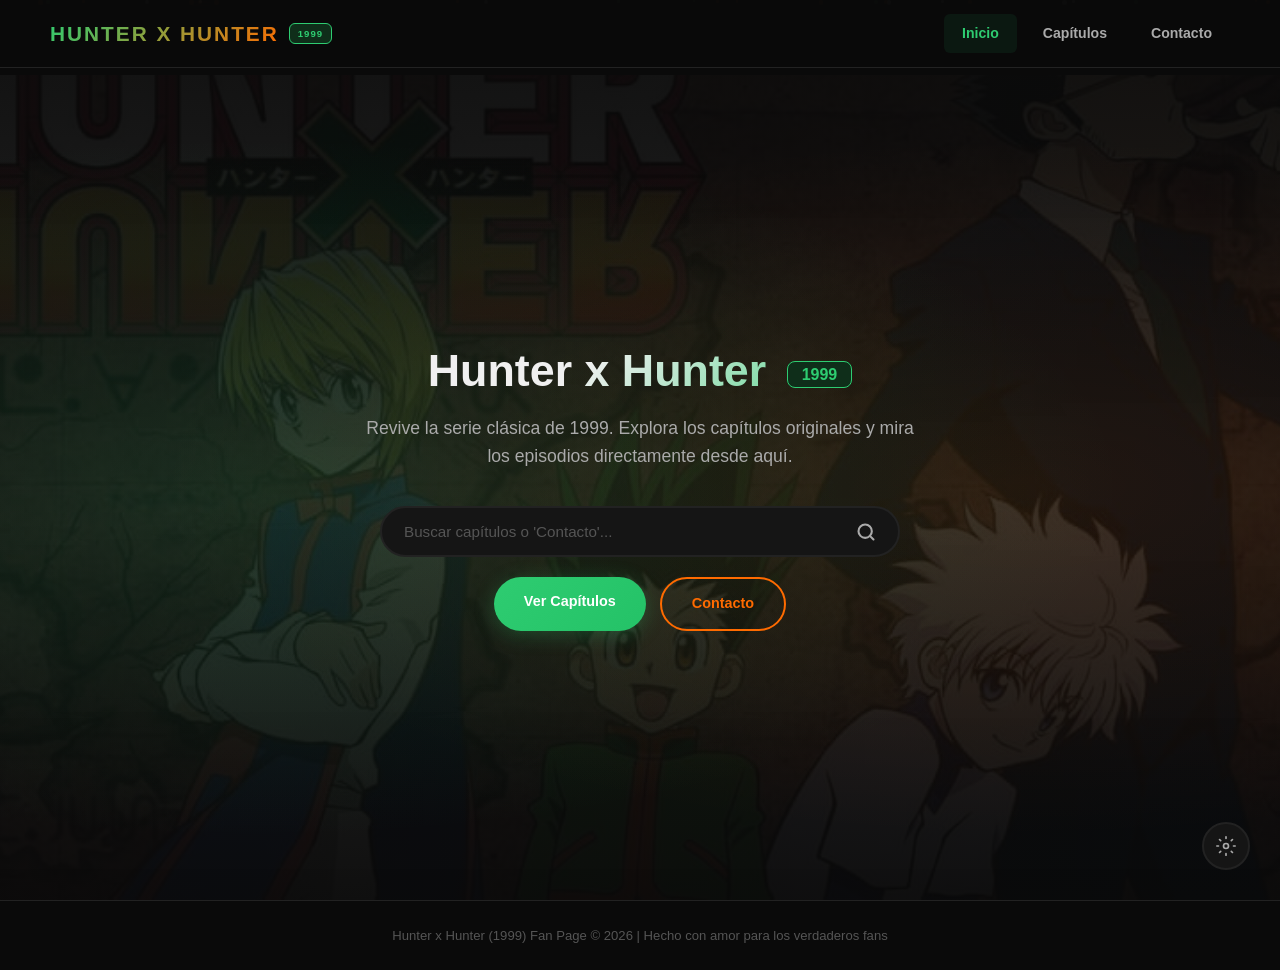
==== html/index.html @ 847d440f "Add files via upload" ====
<!DOCTYPE html>
<html lang="es">
<head>
  <meta charset="UTF-8">
  <meta name="viewport" content="width=device-width, initial-scale=1.0">
  <title>Hunter x Hunter (1999) - Fan Page</title>
  <link rel="icon" type="image/jpeg" href="../img/LOGO.jpg">
  <link rel="stylesheet" href="../css/styles.css">
</head>
<body>

  <div id="particles"></div>

  <div class="theme-toggle" id="themeToggle" title="Personalizar colores">
    <svg width="20" height="20" viewBox="0 0 24 24" fill="none" stroke="currentColor" stroke-width="2" stroke-linecap="round" stroke-linejoin="round"><circle cx="12" cy="12" r="3"/><path d="M12 1v2M12 21v2M4.22 4.22l1.42 1.42M18.36 18.36l1.42 1.42M1 12h2M21 12h2M4.22 19.78l1.42-1.42M18.36 5.64l1.42-1.42"/></svg>
  </div>

  <div class="theme-panel" id="themePanel">
    <h3>Personalizar Colores</h3>
    <div class="preset-themes">
      <button class="preset-btn active" data-theme="hunter" title="Hunter x Hunter">HxH</button>
      <button class="preset-btn" data-theme="dark" title="Oscuro">Oscuro</button>
      <button class="preset-btn" data-theme="neon" title="Neon">Neon</button>
      <button class="preset-btn" data-theme="fire" title="Fuego">Fuego</button>
    </div>
    <div class="color-pickers">
      <label><span>Fondo</span><input type="color" id="colorBg" value="#0a0a0a"></label>
      <label><span>Verde</span><input type="color" id="colorGreen" value="#2ecc71"></label>
      <label><span>Naranja</span><input type="color" id="colorOrange" value="#ff6b00"></label>
      <label><span>Texto</span><input type="color" id="colorText" value="#f0f0f0"></label>
    </div>
    <button class="reset-colors" id="resetColors">Restablecer</button>
  </div>

  <header>
    <div class="logo">
      <h1>Hunter x Hunter</h1>
      <span class="logo-badge">1999</span>
    </div>
    <button class="hamburger" id="hamburger" aria-label="Menú">
      <span></span><span></span><span></span>
    </button>
    <nav id="nav">
      <a href="#" class="nav-link active" data-section="inicio">Inicio</a>
      <a href="#" class="nav-link" data-section="capitulos">Capítulos</a>
      <a href="#" class="nav-link" data-section="contacto">Contacto</a>
    </nav>
  </header>

  <main>

    <section id="inicio" class="section active">
      <div class="hero">
        <div class="hero-content">
          <h2 class="hero-title">Hunter x Hunter <span class="version-badge">1999</span></h2>
          <p class="hero-subtitle">Revive la serie clásica de 1999. Explora los capítulos originales y mira los episodios directamente desde aquí.</p>
          
          <div class="search-container">
            <div class="search-box">
              <input type="text" id="searchInput" placeholder="Buscar capítulos o 'Contacto'..." autocomplete="off">
              <button id="searchBtn">
                <svg width="20" height="20" viewBox="0 0 24 24" fill="none" stroke="currentColor" stroke-width="2.5" stroke-linecap="round" stroke-linejoin="round"><circle cx="11" cy="11" r="8"/><line x1="21" y1="21" x2="16.65" y2="16.65"/></svg>
              </button>
            </div>
            <div id="searchResults" class="search-results"></div>
          </div>

          <div class="hero-buttons">
            <a href="#" class="btn btn-primary nav-link" data-section="capitulos">Ver Capítulos</a>
            <a href="#" class="btn btn-secondary nav-link" data-section="contacto">Contacto</a>
          </div>
        </div>
      </div>
    </section>

    <section id="capitulos" class="section">
      <div class="section-header">
        <h2>Capítulos de Hunter x Hunter (1999)</h2>
        <p>92 episodios completos de la serie clásica de 1999 en español latino</p>
      </div>

      <div class="filter-bar">
        <input type="text" id="chapterFilter" placeholder="Filtrar capítulos..." autocomplete="off">
      </div>

      <div class="chapters-grid" id="chaptersGrid">
      </div>
    </section>

    <section id="contacto" class="section">
      <div class="contact-container">
        <div class="contact-card">
          <div class="contact-avatar">
            <span>G</span>
          </div>
          <h2>Información de Contacto</h2>
          <p class="contact-desc">Creador de esta fan page dedicada a Hunter x Hunter (1999)</p>
          <div class="contact-info">
            <div class="contact-item">
              <span class="contact-icon">
                <svg width="20" height="20" viewBox="0 0 24 24" fill="none" stroke="currentColor" stroke-width="2" stroke-linecap="round" stroke-linejoin="round"><path d="M4 4h16c1.1 0 2 .9 2 2v12c0 1.1-.9 2-2 2H4c-1.1 0-2-.9-2-2V6c0-1.1.9-2 2-2z"/><polyline points="22,6 12,13 2,6"/></svg>
              </span>
              <span>gonfreecss@hunterxhunter-fan.com</span>
            </div>
            <div class="contact-item">
              <span class="contact-icon">
                <svg width="20" height="20" viewBox="0 0 24 24" fill="none" stroke="currentColor" stroke-width="2" stroke-linecap="round" stroke-linejoin="round"><path d="M21 10c0 7-9 13-9 13s-9-6-9-13a9 9 0 0 1 18 0z"/><circle cx="12" cy="10" r="3"/></svg>
              </span>
              <span>Ciudad de Yorknew, Mundo Hunter</span>
            </div>
            <div class="contact-item">
              <span class="contact-icon">
                <svg width="20" height="20" viewBox="0 0 24 24" fill="none" stroke="currentColor" stroke-width="2" stroke-linecap="round" stroke-linejoin="round"><path d="M22 16.92v3a2 2 0 0 1-2.18 2 19.79 19.79 0 0 1-8.63-3.07 19.5 19.5 0 0 1-6-6 19.79 19.79 0 0 1-3.07-8.67A2 2 0 0 1 4.11 2h3a2 2 0 0 1 2 1.72 12.84 12.84 0 0 0 .7 2.81 2 2 0 0 1-.45 2.11L8.09 9.91a16 16 0 0 0 6 6l1.27-1.27a2 2 0 0 1 2.11-.45 12.84 12.84 0 0 0 2.81.7A2 2 0 0 1 22 16.92z"/></svg>
              </span>
              <span>+52 123 456 7890</span>
            </div>
          </div>
        </div>
      </div>
    </section>

  </main>

  <div class="video-modal" id="videoModal">
    <div class="video-overlay" id="videoOverlay"></div>
    <div class="video-modal-content">
      <div class="video-modal-header">
        <h3 id="videoTitle">Episodio</h3>
        <button class="video-close" id="videoClose">
          <svg width="24" height="24" viewBox="0 0 24 24" fill="none" stroke="currentColor" stroke-width="2.5" stroke-linecap="round" stroke-linejoin="round"><line x1="18" y1="6" x2="6" y2="18"/><line x1="6" y1="6" x2="18" y2="18"/></svg>
        </button>
      </div>
      <div class="video-wrapper">
        <video id="videoPlayer" controls preload="metadata">
          <p>Tu navegador no soporta video HTML5.</p>
        </video>
      </div>
      <div class="video-error" id="videoError">
        <svg width="20" height="20" viewBox="0 0 24 24" fill="none" stroke="currentColor" stroke-width="2" stroke-linecap="round" stroke-linejoin="round"><circle cx="12" cy="12" r="10"/><line x1="12" y1="8" x2="12" y2="12"/><line x1="12" y1="16" x2="12.01" y2="16"/></svg>
        <span>No se pudo cargar el video. Verificá que el archivo <code id="expectedFile">epXX.mp4</code> exista en Cloudflare R2 y que el bucket sea público.</span>
      </div>
      <div class="video-error audio-warning" id="audioWarning">
        <svg width="20" height="20" viewBox="0 0 24 24" fill="none" stroke="currentColor" stroke-width="2" stroke-linecap="round" stroke-linejoin="round"><polygon points="11 5 6 9 2 9 2 15 6 15 11 19 11 5"/><path d="M15.54 8.46a5 5 0 0 1 0 7.07"/><path d="M19.07 4.93a10 10 0 0 1 0 14.14"/></svg>
        <span>Posible problema de audio. El navegador no soporta el códec de audio. Convertí el video a AAC (recomiendo usar <a href="https://handbrake.fr" target="_blank">HandBrake</a>).</span>
      </div>
    </div>
  </div>

  <footer>
    <p>Hunter x Hunter (1999) Fan Page &copy; 2026 | Hecho con amor para los verdaderos fans</p>
  </footer>

  <script src="../js/script.js"></script>
</body>
</html>
---- css/styles.css ----
* {
  margin: 0;
  padding: 0;
  box-sizing: border-box;
}

:root {
  --bg-primary: #0a0a0a;
  --bg-secondary: #111111;
  --bg-card: #151515;
  --bg-card-hover: #1e1e1e;
  --green-primary: #2ecc71;
  --green-secondary: #27ae60;
  --green-dark: #0f2e1a;
  --orange-primary: #ff6b00;
  --orange-secondary: #e66000;
  --orange-glow: rgba(255, 107, 0, 0.25);
  --green-glow: rgba(46, 204, 113, 0.25);
  --text-primary: #f0f0f0;
  --text-secondary: #aaaaaa;
  --text-muted: #555555;
  --border-color: #222222;
  --shadow-color: rgba(0, 0, 0, 0.6);
}

@keyframes fadeInUp {
  from { opacity: 0; transform: translateY(40px); }
  to { opacity: 1; transform: translateY(0); }
}

@keyframes fadeInDown {
  from { opacity: 0; transform: translateY(-20px); }
  to { opacity: 1; transform: translateY(0); }
}

@keyframes fadeIn {
  from { opacity: 0; }
  to { opacity: 1; }
}

@keyframes pulse {
  0%, 100% { transform: scale(1); }
  50% { transform: scale(1.05); }
}

@keyframes glowPulse {
  0%, 100% { box-shadow: 0 0 5px var(--green-glow), 0 0 10px var(--green-glow); }
  50% { box-shadow: 0 0 20px var(--green-glow), 0 0 40px var(--green-glow); }
}

@keyframes scaleIn {
  from { opacity: 0; transform: scale(0.85); }
  to { opacity: 1; transform: scale(1); }
}

@keyframes float {
  0%, 100% { transform: translateY(0); }
  50% { transform: translateY(-10px); }
}

@keyframes shimmer {
  0% { background-position: -200% center; }
  100% { background-position: 200% center; }
}

@keyframes borderGlow {
  0%, 100% { border-color: var(--green-primary); }
  50% { border-color: var(--orange-primary); }
}

@keyframes particleFloat {
  0% { transform: translateY(100vh) rotate(0deg); opacity: 0; }
  10% { opacity: 0.6; }
  90% { opacity: 0.6; }
  100% { transform: translateY(-10vh) rotate(720deg); opacity: 0; }
}

@keyframes slidePanel {
  from { transform: translateX(100px); opacity: 0; }
  to { transform: translateX(0); opacity: 1; }
}

html { scroll-behavior: smooth; }

body {
  font-family: 'Segoe UI', Tahoma, Geneva, Verdana, sans-serif;
  background: var(--bg-primary);
  color: var(--text-primary);
  min-height: 100vh;
  overflow-x: hidden;
  line-height: 1.6;
  transition: background 0.4s ease, color 0.4s ease;
}

#particles {
  position: fixed;
  top: 0; left: 0;
  width: 100%; height: 100%;
  pointer-events: none;
  z-index: 0;
  overflow: hidden;
}

.particle {
  position: absolute;
  width: 3px; height: 3px;
  background: var(--green-primary);
  border-radius: 50%;
  animation: particleFloat linear infinite;
  opacity: 0.3;
}

.theme-toggle {
  position: fixed;
  bottom: 30px; right: 30px;
  width: 48px; height: 48px;
  border-radius: 50%;
  background: var(--bg-card);
  border: 2px solid var(--border-color);
  color: var(--text-secondary);
  display: flex;
  align-items: center;
  justify-content: center;
  cursor: pointer;
  z-index: 2000;
  transition: all 0.3s ease;
  animation: fadeInUp 1s ease-out 1s both;
}

.theme-toggle:hover {
  border-color: var(--green-primary);
  color: var(--green-primary);
  transform: rotate(90deg) scale(1.1);
  box-shadow: 0 0 20px var(--green-glow);
}

.theme-panel {
  position: fixed;
  bottom: 90px; right: 30px;
  width: 250px;
  background: var(--bg-card);
  border: 1px solid var(--border-color);
  border-radius: 16px;
  padding: 20px;
  z-index: 2000;
  display: none;
  animation: slidePanel 0.3s ease-out;
  box-shadow: 0 20px 60px rgba(0,0,0,0.6);
}

.theme-panel.show { display: block; }

.theme-panel h3 {
  font-size: 0.9rem;
  font-weight: 700;
  margin-bottom: 12px;
  color: var(--text-primary);
}

.preset-themes {
  display: flex;
  gap: 6px;
  margin-bottom: 14px;
}

.preset-btn {
  padding: 5px 10px;
  border-radius: 8px;
  border: 1px solid var(--border-color);
  background: var(--bg-secondary);
  color: var(--text-secondary);
  font-size: 0.7rem;
  font-weight: 700;
  cursor: pointer;
  transition: all 0.2s ease;
}

.preset-btn:hover {
  border-color: var(--green-primary);
  color: var(--green-primary);
}

.preset-btn.active {
  border-color: var(--green-primary);
  background: var(--green-dark);
  color: var(--green-primary);
}

.color-pickers {
  display: flex;
  flex-direction: column;
  gap: 8px;
  margin-bottom: 12px;
}

.color-pickers label {
  display: flex;
  align-items: center;
  justify-content: space-between;
  font-size: 0.78rem;
  color: var(--text-secondary);
}

.color-pickers input[type="color"] {
  width: 36px; height: 30px;
  border: 1px solid var(--border-color);
  border-radius: 6px;
  background: transparent;
  cursor: pointer;
  padding: 2px;
}

.reset-colors {
  width: 100%;
  padding: 8px;
  border-radius: 8px;
  border: 1px solid var(--border-color);
  background: transparent;
  color: var(--text-muted);
  font-size: 0.75rem;
  cursor: pointer;
  transition: all 0.2s ease;
}

.reset-colors:hover {
  border-color: var(--orange-primary);
  color: var(--orange-primary);
}

header {
  position: fixed;
  top: 0; left: 0;
  width: 100%;
  padding: 14px 50px;
  display: flex;
  justify-content: space-between;
  align-items: center;
  z-index: 1000;
  background: rgba(10, 10, 10, 0.92);
  backdrop-filter: blur(12px);
  border-bottom: 1px solid var(--border-color);
  animation: fadeInDown 0.8s ease-out;
}

.logo { display: flex; align-items: center; gap: 10px; }

.logo h1 {
  font-size: 1.3rem;
  font-weight: 900;
  background: linear-gradient(135deg, var(--green-primary), var(--orange-primary));
  -webkit-background-clip: text;
  -webkit-text-fill-color: transparent;
  background-clip: text;
  letter-spacing: 2px;
  text-transform: uppercase;
}

.logo-badge {
  font-size: 0.6rem;
  font-weight: 800;
  padding: 2px 8px;
  border-radius: 6px;
  background: var(--green-dark);
  color: var(--green-primary);
  border: 1px solid var(--green-primary);
  letter-spacing: 1px;
}

nav { display: flex; gap: 8px; }

.nav-link {
  color: var(--text-secondary);
  text-decoration: none;
  padding: 8px 18px;
  border-radius: 6px;
  font-size: 0.88rem;
  font-weight: 600;
  transition: all 0.3s cubic-bezier(0.4, 0, 0.2, 1);
  position: relative;
}

.nav-link::before {
  content: '';
  position: absolute;
  bottom: 0; left: 50%;
  transform: translateX(-50%) scaleX(0);
  width: 60%;
  height: 2px;
  background: var(--green-primary);
  transition: transform 0.3s cubic-bezier(0.4, 0, 0.2, 1);
}

.nav-link:hover { color: var(--green-primary); transform: translateY(-2px); }
.nav-link:hover::before { transform: translateX(-50%) scaleX(1); }

.nav-link.active {
  color: var(--green-primary);
  background: rgba(46, 204, 113, 0.08);
}

main { position: relative; z-index: 1; padding-top: 75px; }

.section { display: none; opacity: 0; }
.section.active { display: block; opacity: 1; }

.hero {
  min-height: calc(100vh - 75px);
  display: flex;
  align-items: center;
  justify-content: center;
  text-align: center;
  padding: 40px 20px;
  position: relative;
  background:
    radial-gradient(ellipse at 20% 50%, rgba(46, 204, 113, 0.15) 0%, transparent 60%),
    radial-gradient(ellipse at 80% 50%, rgba(255, 107, 0, 0.1) 0%, transparent 60%);
}

.hero::before {
  content: '';
  position: absolute;
  top: 0; left: 0;
  width: 100%; height: 100%;
  background: url('../img/fondo.jpg') center center / cover no-repeat fixed;
  opacity: 0.25;
  z-index: -1;
}

.hero::after {
  content: '';
  position: absolute;
  top: 0; left: 0;
  width: 100%; height: 100%;
  background: linear-gradient(180deg,
    rgba(10, 10, 10, 0.85) 0%,
    rgba(10, 10, 10, 0.5) 50%,
    rgba(10, 10, 10, 0.9) 100%);
  z-index: -1;
}

.hero-content { max-width: 750px; }

.hero-title {
  font-size: 2.8rem;
  font-weight: 900;
  margin-bottom: 16px;
  background: linear-gradient(135deg, var(--text-primary) 40%, var(--green-primary));
  -webkit-background-clip: text;
  -webkit-text-fill-color: transparent;
  background-clip: text;
  animation: fadeInUp 1s ease-out;
  line-height: 1.2;
}

.version-badge {
  font-size: 1rem;
  padding: 4px 14px;
  border-radius: 8px;
  background: var(--green-dark);
  -webkit-text-fill-color: var(--green-primary);
  border: 1px solid var(--green-primary);
  vertical-align: middle;
  margin-left: 8px;
}

.hero-subtitle {
  font-size: 1.1rem;
  color: var(--text-secondary);
  margin-bottom: 36px;
  animation: fadeInUp 1s ease-out 0.2s both;
  max-width: 560px;
  margin-left: auto;
  margin-right: auto;
}

.search-container {
  max-width: 520px;
  margin: 0 auto 20px;
  animation: fadeInUp 1s ease-out 0.4s both;
}

.search-box {
  display: flex;
  background: var(--bg-card);
  border: 2px solid var(--border-color);
  border-radius: 50px;
  overflow: hidden;
  transition: all 0.4s cubic-bezier(0.4, 0, 0.2, 1);
  animation: borderGlow 3s ease-in-out infinite;
}

.search-box:focus-within {
  border-color: var(--green-primary);
  box-shadow: 0 0 30px var(--green-glow);
  transform: scale(1.02);
}

.search-box input {
  flex: 1;
  padding: 15px 22px;
  border: none;
  outline: none;
  background: transparent;
  color: var(--text-primary);
  font-size: 0.95rem;
  font-weight: 500;
}

.search-box input::placeholder { color: var(--text-muted); }

.search-box button {
  padding: 12px 22px;
  border: none;
  background: transparent;
  color: var(--text-secondary);
  cursor: pointer;
  transition: all 0.3s ease;
  display: flex;
  align-items: center;
}

.search-box:focus-within button { color: var(--green-primary); }
.search-box button:hover { color: var(--green-primary); transform: scale(1.1); }

.search-results {
  width: 100%;
  margin-top: 8px;
  background: var(--bg-card);
  border: 1px solid var(--border-color);
  border-radius: 14px;
  overflow: hidden;
  display: none;
  animation: scaleIn 0.25s ease-out;
  box-shadow: 0 20px 60px rgba(0, 0, 0, 0.6);
}

.search-results.show { display: block; }

.search-result-item {
  padding: 12px 18px;
  cursor: pointer;
  transition: all 0.3s ease;
  border-bottom: 1px solid var(--border-color);
  display: flex;
  align-items: center;
  gap: 12px;
}

.search-result-item:last-child { border-bottom: none; }

.search-result-item:hover {
  background: var(--bg-card-hover);
  padding-left: 24px;
}

.search-result-item .result-icon {
  width: 34px; height: 34px;
  border-radius: 8px;
  display: flex;
  align-items: center;
  justify-content: center;
  font-weight: 700;
  font-size: 0.75rem;
  flex-shrink: 0;
}

.result-icon.episode { background: var(--green-dark); color: var(--green-primary); }
.result-icon.contact { background: rgba(255, 107, 0, 0.15); color: var(--orange-primary); }

.search-result-item .result-info h4 {
  font-size: 0.9rem;
  font-weight: 600;
  margin-bottom: 1px;
}

.search-result-item .result-info p {
  font-size: 0.75rem;
  color: var(--text-muted);
}

.hero-buttons {
  display: flex;
  gap: 14px;
  justify-content: center;
  animation: fadeInUp 1s ease-out 0.6s both;
}

.btn {
  padding: 13px 30px;
  border-radius: 50px;
  text-decoration: none;
  font-weight: 700;
  font-size: 0.9rem;
  transition: all 0.3s cubic-bezier(0.4, 0, 0.2, 1);
  display: inline-block;
  cursor: pointer;
  border: none;
}

.btn-primary {
  background: linear-gradient(135deg, var(--green-primary), var(--green-secondary));
  color: #fff;
  box-shadow: 0 4px 20px var(--green-glow);
}

.btn-primary:hover {
  transform: translateY(-4px) scale(1.05);
  box-shadow: 0 8px 35px var(--green-glow);
}

.btn-secondary {
  background: transparent;
  color: var(--orange-primary);
  border: 2px solid var(--orange-primary);
}

.btn-secondary:hover {
  transform: translateY(-4px) scale(1.05);
  background: rgba(255, 107, 0, 0.08);
  box-shadow: 0 8px 35px var(--orange-glow);
}

.section-header {
  text-align: center;
  padding: 50px 20px 24px;
  animation: fadeInUp 0.8s ease-out;
}

.section-header h2 {
  font-size: 2rem;
  font-weight: 800;
  margin-bottom: 8px;
  background: linear-gradient(135deg, var(--green-primary), var(--orange-primary));
  -webkit-background-clip: text;
  -webkit-text-fill-color: transparent;
  background-clip: text;
}

.section-header p { color: var(--text-secondary); font-size: 1rem; }

.filter-bar {
  max-width: 460px;
  margin: 0 auto 24px;
  padding: 0 20px;
  animation: fadeInUp 0.8s ease-out 0.2s both;
}

.filter-bar input {
  width: 100%;
  padding: 12px 20px;
  border-radius: 50px;
  border: 2px solid var(--border-color);
  background: var(--bg-card);
  color: var(--text-primary);
  font-size: 0.9rem;
  outline: none;
  transition: all 0.3s ease;
}

.filter-bar input:focus {
  border-color: var(--green-primary);
  box-shadow: 0 0 20px var(--green-glow);
}

.chapters-grid {
  display: grid;
  grid-template-columns: repeat(auto-fill, minmax(300px, 1fr));
  gap: 18px;
  padding: 0 50px 50px;
  max-width: 1300px;
  margin: 0 auto;
}

.chapter-card {
  background: var(--bg-card);
  border: 1px solid var(--border-color);
  border-radius: 14px;
  padding: 22px;
  transition: all 0.4s cubic-bezier(0.4, 0, 0.2, 1);
  animation: fadeInUp 0.6s ease-out both;
  position: relative;
  overflow: hidden;
}

.chapter-card::before {
  content: '';
  position: absolute;
  top: 0; left: 0;
  width: 4px;
  height: 100%;
  background: linear-gradient(180deg, var(--green-primary), var(--orange-primary));
  transform: scaleY(0);
  transition: transform 0.4s cubic-bezier(0.4, 0, 0.2, 1);
}

.chapter-card:hover {
  transform: translateY(-6px) scale(1.01);
  border-color: var(--green-primary);
  box-shadow: 0 16px 40px rgba(0, 0, 0, 0.5), 0 0 25px var(--green-glow);
  background: var(--bg-card-hover);
}

.chapter-card:hover::before { transform: scaleY(1); }

.chapter-card .chapter-number {
  display: inline-block;
  padding: 4px 12px;
  background: var(--green-dark);
  color: var(--green-primary);
  border-radius: 20px;
  font-size: 0.72rem;
  font-weight: 700;
  margin-bottom: 10px;
}

.chapter-card h3 {
  font-size: 1.05rem;
  font-weight: 700;
  margin-bottom: 8px;
  color: var(--text-primary);
  transition: color 0.3s ease;
}

.chapter-card:hover h3 { color: var(--green-primary); }

.chapter-card p {
  color: var(--text-secondary);
  font-size: 0.85rem;
  margin-bottom: 14px;
  line-height: 1.5;
}

.chapter-card .chapter-link {
  display: inline-flex;
  align-items: center;
  gap: 8px;
  color: var(--orange-primary);
  text-decoration: none;
  font-weight: 700;
  font-size: 0.85rem;
  padding: 8px 18px;
  border-radius: 25px;
  border: 1.5px solid var(--orange-primary);
  transition: all 0.3s ease;
}

.chapter-card .chapter-link:hover {
  gap: 12px;
  color: #fff;
  background: var(--orange-primary);
  border-color: var(--orange-primary);
  box-shadow: 0 0 20px var(--orange-glow);
}

.chapter-card .chapter-link svg { transition: transform 0.3s ease; }
.chapter-card .chapter-link:hover svg { transform: translateX(4px); }

.contact-container {
  min-height: calc(100vh - 140px);
  display: flex;
  align-items: center;
  justify-content: center;
  padding: 40px 20px;
}

.contact-card {
  background: var(--bg-card);
  border: 1px solid var(--border-color);
  border-radius: 22px;
  padding: 45px 36px;
  max-width: 460px;
  width: 100%;
  text-align: center;
  animation: scaleIn 0.7s ease-out;
  transition: all 0.4s ease;
}

.contact-card:hover {
  border-color: var(--orange-primary);
  box-shadow: 0 20px 60px rgba(0, 0, 0, 0.5), 0 0 35px var(--orange-glow);
  transform: translateY(-4px);
}

.contact-avatar {
  width: 76px; height: 76px;
  border-radius: 50%;
  background: linear-gradient(135deg, var(--green-primary), var(--orange-primary));
  display: flex;
  align-items: center;
  justify-content: center;
  margin: 0 auto 20px;
  font-size: 2rem;
  font-weight: 900;
  color: #fff;
  animation: float 3s ease-in-out infinite;
  box-shadow: 0 0 30px var(--green-glow);
}

.contact-card h2 {
  font-size: 1.5rem;
  font-weight: 800;
  margin-bottom: 6px;
  background: linear-gradient(135deg, var(--green-primary), var(--orange-primary));
  -webkit-background-clip: text;
  -webkit-text-fill-color: transparent;
  background-clip: text;
}

.contact-desc { color: var(--text-secondary); margin-bottom: 28px; font-size: 0.9rem; }

.contact-info { display: flex; flex-direction: column; gap: 12px; }

.contact-item {
  display: flex;
  align-items: center;
  gap: 14px;
  padding: 12px 16px;
  background: var(--bg-secondary);
  border-radius: 10px;
  transition: all 0.3s ease;
  text-align: left;
  font-size: 0.85rem;
  color: var(--text-secondary);
}

.contact-item:hover {
  background: var(--bg-card-hover);
  transform: translateX(6px);
  color: var(--text-primary);
  border-left: 3px solid var(--orange-primary);
}

.contact-icon { color: var(--orange-primary); display: flex; align-items: center; flex-shrink: 0; }

.video-modal {
  position: fixed;
  top: 0; left: 0;
  width: 100%; height: 100%;
  z-index: 3000;
  display: none;
  align-items: center;
  justify-content: center;
  animation: fadeIn 0.3s ease-out;
}

.video-modal.show { display: flex; }

.video-overlay {
  position: absolute;
  top: 0; left: 0;
  width: 100%; height: 100%;
  background: rgba(0, 0, 0, 0.85);
  backdrop-filter: blur(6px);
}

.video-modal-content {
  position: relative;
  width: 90%;
  max-width: 900px;
  max-height: 90vh;
  background: var(--bg-card);
  border: 1px solid var(--border-color);
  border-radius: 18px;
  overflow: hidden;
  animation: scaleIn 0.35s ease-out;
  box-shadow: 0 30px 80px rgba(0, 0, 0, 0.8);
}

.video-modal-header {
  display: flex;
  align-items: center;
  justify-content: space-between;
  padding: 16px 22px;
  border-bottom: 1px solid var(--border-color);
}

.video-modal-header h3 {
  font-size: 1rem;
  font-weight: 700;
  color: var(--text-primary);
}

.video-close {
  width: 36px; height: 36px;
  border-radius: 8px;
  border: none;
  background: transparent;
  color: var(--text-secondary);
  cursor: pointer;
  display: flex;
  align-items: center;
  justify-content: center;
  transition: all 0.3s ease;
}

.video-close:hover {
  background: rgba(255, 0, 0, 0.15);
  color: #ff4444;
  transform: rotate(90deg);
}

.video-wrapper {
  position: relative;
  width: 100%;
  background: #000;
}

.video-wrapper video {
  width: 100%;
  display: block;
  max-height: 70vh;
  background: #000;
}

.video-error {
  display: none;
  align-items: center;
  gap: 10px;
  padding: 14px 22px;
  background: rgba(255, 107, 0, 0.1);
  color: var(--orange-primary);
  font-size: 0.85rem;
  border-top: 1px solid rgba(255, 107, 0, 0.2);
}

.video-error.show { display: flex; }

.video-error code {
  background: rgba(0,0,0,0.3);
  padding: 2px 8px;
  border-radius: 4px;
  font-size: 0.82rem;
}

.audio-warning {
  background: rgba(255, 200, 0, 0.08) !important;
  color: #ffcc00 !important;
  border-top-color: rgba(255, 200, 0, 0.2) !important;
}

.audio-warning a {
  color: #ffcc00;
  text-decoration: underline;
}

footer {
  text-align: center;
  padding: 24px;
  color: var(--text-muted);
  font-size: 0.82rem;
  border-top: 1px solid var(--border-color);
}

.hamburger {
  display: none;
  flex-direction: column;
  gap: 5px;
  background: none;
  border: none;
  cursor: pointer;
  padding: 8px;
  z-index: 1001;
}

.hamburger span {
  display: block;
  width: 24px;
  height: 2.5px;
  background: var(--text-secondary);
  border-radius: 2px;
  transition: all 0.3s ease;
}

.hamburger.active span:nth-child(1) { transform: rotate(45deg) translate(5px, 5px); background: var(--green-primary); }
.hamburger.active span:nth-child(2) { opacity: 0; }
.hamburger.active span:nth-child(3) { transform: rotate(-45deg) translate(5px, -5px); background: var(--green-primary); }

@media (max-width: 768px) {
  .hamburger { display: flex; }
  header { padding: 10px 16px; }
  nav {
    position: fixed;
    top: 0; right: -100%;
    width: 75%;
    max-width: 300px;
    height: 100vh;
    flex-direction: column;
    background: rgba(10, 10, 10, 0.98);
    backdrop-filter: blur(12px);
    border-left: 1px solid var(--border-color);
    padding: 80px 24px 24px;
    gap: 6px;
    transition: right 0.35s cubic-bezier(0.4, 0, 0.2, 1);
    z-index: 1000;
  }
  nav.open { right: 0; }
  .nav-link { padding: 14px 18px; font-size: 1rem; border-radius: 10px; }
  .nav-link::before { display: none; }
  .hero { min-height: calc(100vh - 60px); padding: 20px 16px; }
  .hero-title { font-size: 1.6rem; }
  .hero-title .version-badge { font-size: 0.7rem; padding: 2px 10px; }
  .hero-subtitle { font-size: 0.9rem; margin-bottom: 24px; }
  .search-container { margin: 0 auto 16px; }
  .search-box input { padding: 12px 16px; font-size: 0.9rem; }
  .search-box button { padding: 10px 16px; }
  .search-results { max-height: 50vh; overflow-y: auto; }
  .hero-buttons { flex-direction: column; gap: 10px; }
  .btn { width: 100%; padding: 14px; text-align: center; }
  .section-header { padding: 100px 16px 20px; }
  .section-header h2 { font-size: 1.4rem; }
  .section-header p { font-size: 0.85rem; }
  .chapters-grid { grid-template-columns: 1fr; padding: 0 16px 30px; gap: 14px; }
  .chapter-card { padding: 18px; }
  .chapter-card .chapter-link { width: 100%; justify-content: center; }
  .contact-container { min-height: calc(100vh - 100px); padding: 100px 16px 40px; }
  .contact-card { padding: 28px 18px; }
  .contact-item { padding: 12px 14px; font-size: 0.82rem; }
  .theme-panel { right: 16px; bottom: 80px; width: 220px; }
  .theme-toggle { right: 16px; bottom: 24px; width: 42px; height: 42px; }
  .video-modal-content { width: 98%; border-radius: 10px; }
  .video-modal-header h3 { font-size: 0.85rem; }
  .video-wrapper video { max-height: 50vh; }
  .video-error { font-size: 0.75rem; padding: 10px 14px; flex-wrap: wrap; }
  .particle { display: none; }
  footer { padding: 16px; font-size: 0.72rem; }
}

@media (max-width: 480px) {
  .hero-title { font-size: 1.3rem; }
  .hero-subtitle { font-size: 0.82rem; }
  .chapter-card h3 { font-size: 0.92rem; }
  .chapter-card p { font-size: 0.8rem; }
  .contact-card h2 { font-size: 1.2rem; }
  .contact-avatar { width: 60px; height: 60px; font-size: 1.6rem; }
  .theme-panel { right: 10px; bottom: 75px; width: 200px; }
  .theme-toggle { right: 10px; bottom: 20px; width: 38px; height: 38px; }
}
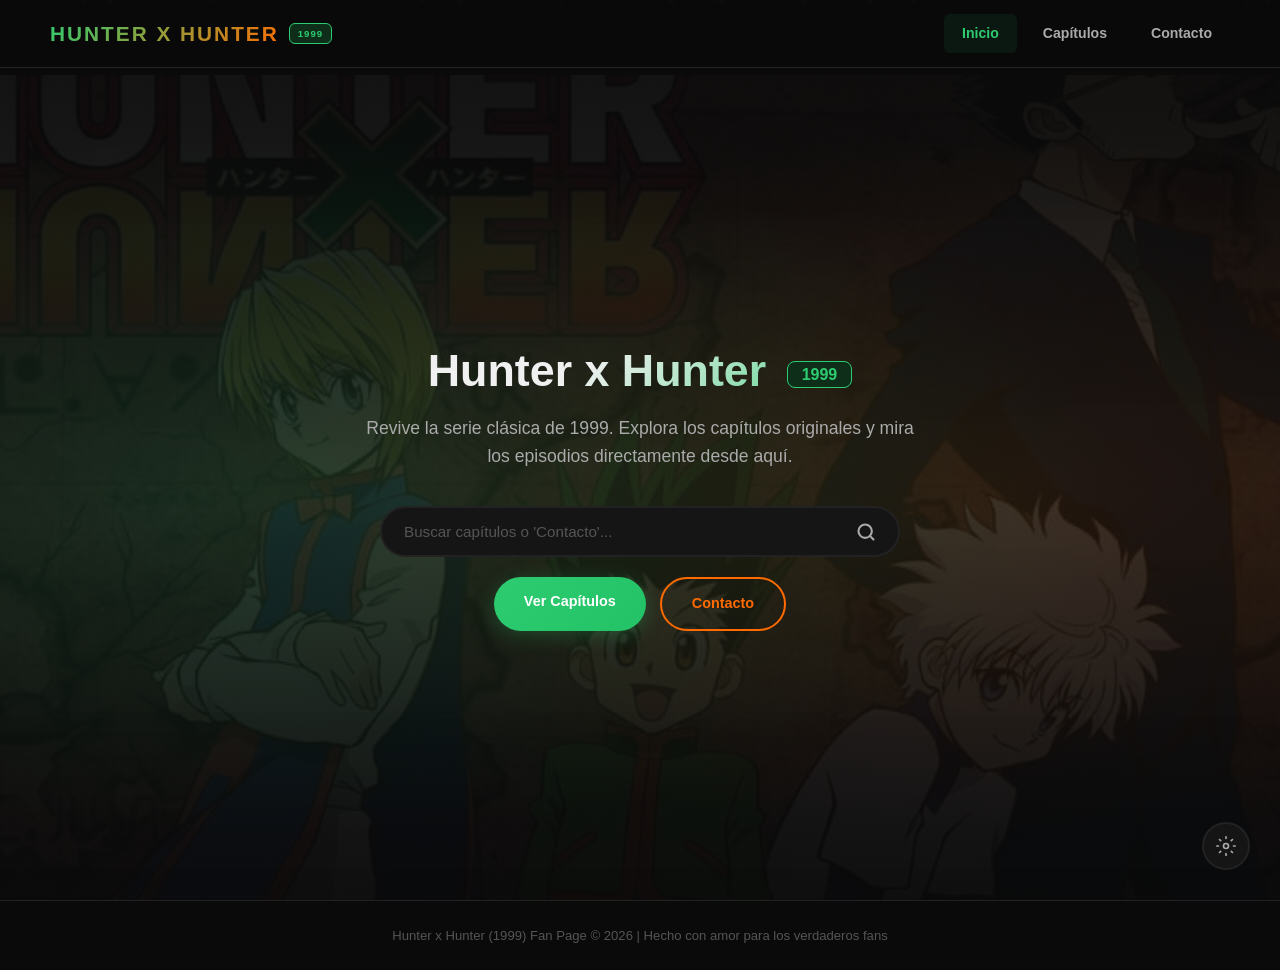
==== commit f59ffe5b: "Add files via upload" ====
--- a/html/index.html
+++ b/html/index.html
@@ -125,7 +125,15 @@
     <div class="video-overlay" id="videoOverlay"></div>
     <div class="video-modal-content">
       <div class="video-modal-header">
-        <h3 id="videoTitle">Episodio</h3>
+        <div class="video-modal-nav">
+          <button class="video-nav-btn" id="prevEpisode" title="Episodio anterior">
+            <svg width="20" height="20" viewBox="0 0 24 24" fill="none" stroke="currentColor" stroke-width="2.5" stroke-linecap="round" stroke-linejoin="round"><polyline points="15 18 9 12 15 6"/></svg>
+          </button>
+          <h3 id="videoTitle">Episodio</h3>
+          <button class="video-nav-btn" id="nextEpisode" title="Siguiente episodio">
+            <svg width="20" height="20" viewBox="0 0 24 24" fill="none" stroke="currentColor" stroke-width="2.5" stroke-linecap="round" stroke-linejoin="round"><polyline points="9 18 15 12 9 6"/></svg>
+          </button>
+        </div>
         <button class="video-close" id="videoClose">
           <svg width="24" height="24" viewBox="0 0 24 24" fill="none" stroke="currentColor" stroke-width="2.5" stroke-linecap="round" stroke-linejoin="round"><line x1="18" y1="6" x2="6" y2="18"/><line x1="6" y1="6" x2="18" y2="18"/></svg>
         </button>
--- a/css/styles.css
+++ b/css/styles.css
@@ -774,10 +774,40 @@
   border-bottom: 1px solid var(--border-color);
 }
 
-.video-modal-header h3 {
+.video-modal-nav {
+  display: flex;
+  align-items: center;
+  gap: 10px;
+}
+
+.video-modal-nav h3 {
   font-size: 1rem;
   font-weight: 700;
   color: var(--text-primary);
+}
+
+.video-nav-btn {
+  width: 34px; height: 34px;
+  border-radius: 8px;
+  border: 1px solid var(--border-color);
+  background: transparent;
+  color: var(--text-secondary);
+  cursor: pointer;
+  display: flex;
+  align-items: center;
+  justify-content: center;
+  transition: all 0.25s ease;
+}
+
+.video-nav-btn:hover:not(:disabled) {
+  border-color: var(--green-primary);
+  color: var(--green-primary);
+  background: rgba(46, 204, 113, 0.08);
+}
+
+.video-nav-btn:disabled {
+  opacity: 0.3;
+  cursor: not-allowed;
 }
 
 .video-close {
